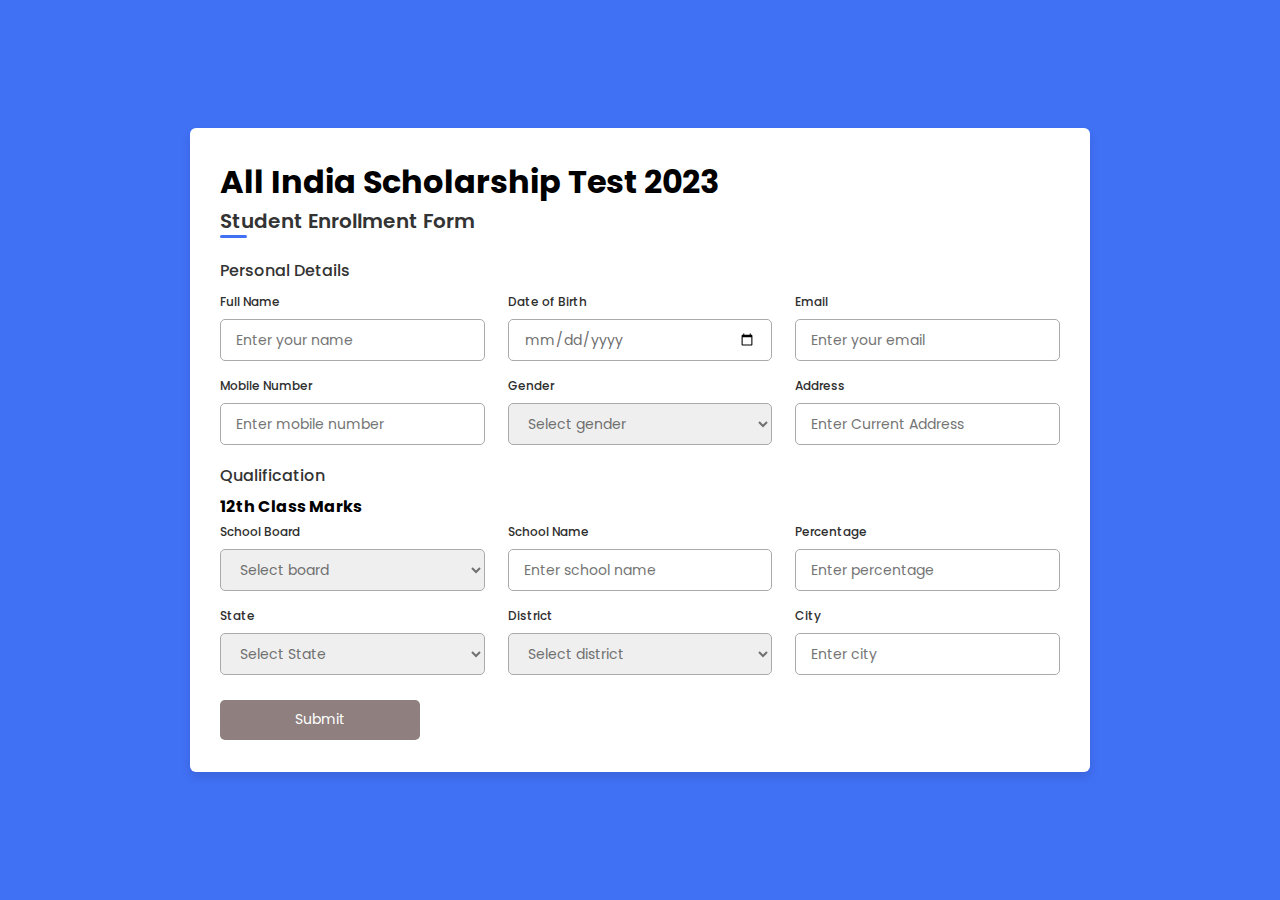
==== index.html @ 9a986ad6 "Task-2 Student Enrollment Form" ====
<!DOCTYPE html>
<!-- Coding By CodingNepal - codingnepalweb.com -->
<html lang="en">
<head>
    <meta charset="UTF-8">
    <meta http-equiv="X-UA-Compatible" content="IE=edge">
    <meta name="viewport" content="width=device-width, initial-scale=1.0">
    
    <!----======== CSS ======== -->
    <link rel="stylesheet" href="style.css">
     
    <!----===== Iconscout CSS ===== -->
    <link rel="stylesheet" href="https://unicons.iconscout.com/release/v4.0.0/css/line.css">

   <title>Responsive Regisration Form </title>
</head>
<body>
    <div class="container">
        <h1>All India Scholarship Test 2023 </h1>
        <header>Student Enrollment Form</header>
        <form action="#">
            <div class="form first">
                <div class="details personal">
                    <span class="title">Personal Details</span>

                    <div class="fields">
                        <div class="input-field">
                            <label>Full Name</label>
                            <input type="text" placeholder="Enter your name" required>
                        </div>

                        <div class="input-field">
                            <label>Date of Birth</label>
                            <input type="date" placeholder="Enter birth date" required>
                        </div>

                        <div class="input-field">
                            <label>Email</label>
                            <input type="text" placeholder="Enter your email" required>
                        </div>

                        <div class="input-field">
                            <label>Mobile Number</label>
                            <input type="text" placeholder="Enter mobile number" required>
                        </div>

                        <div class="input-field">
                            <label>Gender</label>
                            <select required>
                                <option disabled selected>Select gender</option>
                                <option>Male</option>
                                <option>Female</option>
                                <option>Others</option>
                            </select>
                        </div>

                        <div class="input-field">
                            <label>Address</label>
                            <input type="text" placeholder="Enter Current Address" required>
                        </div>
                    </div>
                </div>

                <div class="details ID">
                    <span class="title">Qualification</span>
                    <h4>12th Class Marks</h4>

                    <div class="fields">
                        <div class="input-field">
                            <label>School Board</label>
                            <select required>
                                <option disabled selected>Select board</option>
                                <option>PSEB</option>
                                <option>CBSE</option>
                                <option>ICSE</option>
                                <option>other</option>
                            </select>
                        </div>

                        <div class="input-field">
                            <label>School Name</label>
                            <input type="text" placeholder="Enter school name" required>
                        </div>

                        <div class="input-field">
                            <label>Percentage</label>
                            <input type="text" placeholder="Enter percentage" required>
                        </div>


                        
                        <div class="input-field">
                            <label>State</label>
                            <select required>
                                <option disabled selected>Select State</option>
                                <option value="AN">Andaman and Nicobar Islands</option>
    <option value="AP">Andhra Pradesh</option>
    <option value="AR">Arunachal Pradesh</option>
    <option value="AS">Assam</option>
    <option value="BR">Bihar</option>
    <option value="CH">Chandigarh</option>
    <option value="CT">Chhattisgarh</option>
    <option value="DN">Dadra and Nagar Haveli</option>
    <option value="DD">Daman and Diu</option>
    <option value="DL">Delhi</option>
    <option value="GA">Goa</option>
    <option value="GJ">Gujarat</option>
    <option value="HR">Haryana</option>
    <option value="HP">Himachal Pradesh</option>
    <option value="JK">Jammu and Kashmir</option>
    <option value="JH">Jharkhand</option>
    <option value="KA">Karnataka</option>
    <option value="KL">Kerala</option>
    <option value="LA">Ladakh</option>
    <option value="LD">Lakshadweep</option>
    <option value="MP">Madhya Pradesh</option>
    <option value="MH">Maharashtra</option>
    <option value="MN">Manipur</option>
    <option value="ML">Meghalaya</option>
    <option value="MZ">Mizoram</option>
    <option value="NL">Nagaland</option>
    <option value="OR">Odisha</option>
    <option value="PY">Puducherry</option>
    <option value="PB">Punjab</option>
    <option value="RJ">Rajasthan</option>
    <option value="SK">Sikkim</option>
    <option value="TN">Tamil Nadu</option>
    <option value="TG">Telangana</option>
    <option value="TR">Tripura</option>
    <option value="UP">Uttar Pradesh</option>
    <option value="UT">Uttarakhand</option>
    <option value="WB">West Bengal</option>
                            </select>
                        </div>

                        <div class="input-field">
                            <label>District</label>
                            <select required>
                                <option disabled selected>Select district</option>
    <option value="AR">Amritsar</option>
    <option value="AS">Barnala</option>
    <option value="BR">Bathinda</option>
    <option value="CH">Fardidkot</option>
    <option value="CT">Fatehgarh Sahib</option>
    <option value="DN">Firozpur</option>
    <option value="DD">Fazilka</option>
    <option value="DL">Gurdaspur</option>
    <option value="GA">Hoshiarpur</option>
    <option value="GJ">Jalandhar</option>
    <option value="HR">Kapurthala</option>
    <option value="HP">Ludhiana</option>
    <option value="JK">Mansa</option>
    <option value="JH">Malerkotla</option>
    <option value="KA">Moga</option>
    <option value="KL">Sri Muktsar Sahib</option>
    <option value="LA">Pathankot</option>
    <option value="LD">Patiala</option>
    <option value="MP">Rupnagar</option>
    <option value="MH">Sahibzada Agit Singh Nagar</option>
    <option value="MN">Sangrur</option>
    <option value="ML">Shahid Bhagat Singh Nagar</option>
    <option value="MZ">Tarn Taran</option>
                            </select>
                        </div>

                        <div class="input-field">
                            <label>City</label>
                            <input type="text" placeholder="Enter city" required>
                        </div>
                    </div>

                    <button class="nextBtn">
                        <span class="btnText">Submit</span>
                        
                    </button>
                </div> 
            </div>

            
        </form>
    </div>

    <script src="script.js"></script>
</body>
</html>
---- style.css ----
/* ===== Google Font Import - Poppins ===== */
@import url('https://fonts.googleapis.com/css2?family=Poppins:wght@200;300;400;500;600&display=swap');
*{
    margin: 0;
    padding: 0;
    box-sizing: border-box;
    font-family: 'Poppins', sans-serif;
}
body{
    min-height: 100vh;
    display: flex;
    align-items: center;
    justify-content: center;
    background: #4070f4;
}
.container{
    position: relative;
    max-width: 900px;
    width: 350%;
    border-radius: 6px;
    padding: 30px;
    margin: 0 15px;
    background-color: #fff;
    box-shadow: 0 5px 10px rgba(0,0,0,0.1);
    height: 900%;
}
.container header{
    position: relative;
    font-size: 20px;
    font-weight: 600;
    color: #333;
}
.container header::before{
    content: "";
    position: absolute;
    left: 0;
    bottom: -2px;
    height: 3px;
    width: 27px;
    border-radius: 8px;
    background-color: #4070f4;
}
.container form{
    position: relative;
    margin-top: 16px;
    min-height: 490px;
    background-color: #fff;
    overflow: hidden;
}
.container form .form{
    position: absolute;
    background-color: #fff;
    transition: 0.3s ease;
}
.container form .form.second{
    opacity: 0;
    pointer-events: none;
    transform: translateX(100%);
}
form.secActive .form.second{
    opacity: 1;
    pointer-events: auto;
    transform: translateX(0);
}
form.secActive .form.first{
    opacity: 0;
    pointer-events: none;
    transform: translateX(-100%);
}
.container form .title{
    display: block;
    margin-bottom: 8px;
    font-size: 16px;
    font-weight: 500;
    margin: 6px 0;
    color: #333;
}
.container form .fields{
    display: flex;
    align-items: center;
    justify-content: space-between;
    flex-wrap: wrap;
}
form .fields .input-field{
    display: flex;
    width: calc(100% / 3 - 15px);
    flex-direction: column;
    margin: 4px 0;
}
.input-field label{
    font-size: 12px;
    font-weight: 500;
    color: #2e2e2e;
}
.input-field input, select{
    outline: none;
    font-size: 14px;
    font-weight: 400;
    color: #333;
    border-radius: 5px;
    border: 1px solid #aaa;
    padding: 0 15px;
    height: 42px;
    margin: 8px 0;
}
.input-field input :focus,
.input-field select:focus{
    box-shadow: 0 3px 6px rgba(0,0,0,0.13);
}
.input-field select,
.input-field input[type="date"]{
    color: #707070;
}
.input-field input[type="date"]:valid{
    color: #333;
}
.container form button, .backBtn{
    display: flex;
    align-items: center;
    justify-content: center;
    height: 40px;
    max-width: 200px;
    width: 100%;
    border: none;
    outline: none;
    color: #fff;
    border-radius: 5px;
    background-color: #8f7f7f;
    transition: all 0.3s linear;
    cursor: pointer;
    margin-top: 1.5%;
}
.container form .btnText{
    font-size: 14px;
    font-weight: 400;
}
form button:hover{
    background-color:rgb(62, 56, 56);
}
form button i,
form .backBtn i{
    margin: 0 6px;
}
form .backBtn i{
    transform: rotate(180deg);
}
form .buttons{
    display: flex;
    align-items: center;
}
form .buttons button , .backBtn{
    margin-right: 14px;
}

@media (max-width: 750px) {
    .container form{
        overflow-y: scroll;
    }
    .container form::-webkit-scrollbar{
       display: none;
    }
    form .fields .input-field{
        width: calc(100% / 2 - 15px);
    }
}

@media (max-width: 550px) {
    form .fields .input-field{
        width: 100%;
    }
}
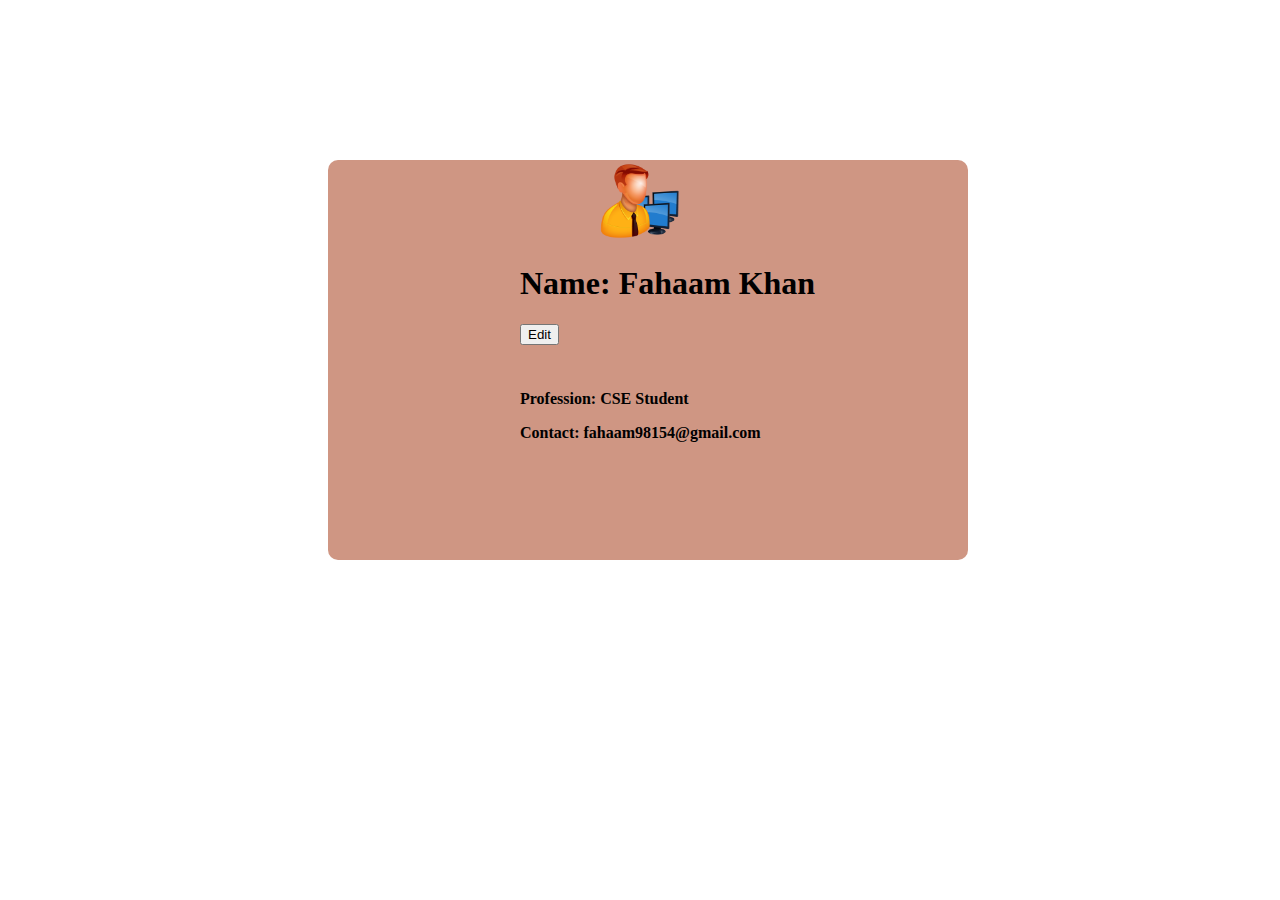
==== commit 6b0a2051: "Task-3 Calculator" ====
--- a/index.html
+++ b/index.html
@@ -1,185 +1,39 @@
 <!DOCTYPE html>
-<!-- Coding By CodingNepal - codingnepalweb.com -->
 <html lang="en">
 <head>
     <meta charset="UTF-8">
-    <meta http-equiv="X-UA-Compatible" content="IE=edge">
     <meta name="viewport" content="width=device-width, initial-scale=1.0">
-    
-    <!----======== CSS ======== -->
-    <link rel="stylesheet" href="style.css">
-     
-    <!----===== Iconscout CSS ===== -->
-    <link rel="stylesheet" href="https://unicons.iconscout.com/release/v4.0.0/css/line.css">
-
-   <title>Responsive Regisration Form </title>
+    <link rel="stylesheet" type="text/css" href="styles.css">
+    <title>User Card</title>
 </head>
 <body>
-    <div class="container">
-        <h1>All India Scholarship Test 2023 </h1>
-        <header>Student Enrollment Form</header>
-        <form action="#">
-            <div class="form first">
-                <div class="details personal">
-                    <span class="title">Personal Details</span>
+    <div class="user-card">
+        <div class="user-header">
+            <img src="admin_person_user_man_2839.png" alt="" class="img">
+            <h1 id="user-name">Name: Fahaam Khan</h1>
+            <button id="edit-user-button">Edit</button>
+        </div>
+        <div class="user-info">
+            <p id="user-description">Profession: CSE Student</p>
+            <p id="user-email">Contact: fahaam98154@gmail.com</p>
+        </div>
+    </div>
 
-                    <div class="fields">
-                        <div class="input-field">
-                            <label>Full Name</label>
-                            <input type="text" placeholder="Enter your name" required>
-                        </div>
-
-                        <div class="input-field">
-                            <label>Date of Birth</label>
-                            <input type="date" placeholder="Enter birth date" required>
-                        </div>
-
-                        <div class="input-field">
-                            <label>Email</label>
-                            <input type="text" placeholder="Enter your email" required>
-                        </div>
-
-                        <div class="input-field">
-                            <label>Mobile Number</label>
-                            <input type="text" placeholder="Enter mobile number" required>
-                        </div>
-
-                        <div class="input-field">
-                            <label>Gender</label>
-                            <select required>
-                                <option disabled selected>Select gender</option>
-                                <option>Male</option>
-                                <option>Female</option>
-                                <option>Others</option>
-                            </select>
-                        </div>
-
-                        <div class="input-field">
-                            <label>Address</label>
-                            <input type="text" placeholder="Enter Current Address" required>
-                        </div>
-                    </div>
-                </div>
-
-                <div class="details ID">
-                    <span class="title">Qualification</span>
-                    <h4>12th Class Marks</h4>
-
-                    <div class="fields">
-                        <div class="input-field">
-                            <label>School Board</label>
-                            <select required>
-                                <option disabled selected>Select board</option>
-                                <option>PSEB</option>
-                                <option>CBSE</option>
-                                <option>ICSE</option>
-                                <option>other</option>
-                            </select>
-                        </div>
-
-                        <div class="input-field">
-                            <label>School Name</label>
-                            <input type="text" placeholder="Enter school name" required>
-                        </div>
-
-                        <div class="input-field">
-                            <label>Percentage</label>
-                            <input type="text" placeholder="Enter percentage" required>
-                        </div>
-
-
-                        
-                        <div class="input-field">
-                            <label>State</label>
-                            <select required>
-                                <option disabled selected>Select State</option>
-                                <option value="AN">Andaman and Nicobar Islands</option>
-    <option value="AP">Andhra Pradesh</option>
-    <option value="AR">Arunachal Pradesh</option>
-    <option value="AS">Assam</option>
-    <option value="BR">Bihar</option>
-    <option value="CH">Chandigarh</option>
-    <option value="CT">Chhattisgarh</option>
-    <option value="DN">Dadra and Nagar Haveli</option>
-    <option value="DD">Daman and Diu</option>
-    <option value="DL">Delhi</option>
-    <option value="GA">Goa</option>
-    <option value="GJ">Gujarat</option>
-    <option value="HR">Haryana</option>
-    <option value="HP">Himachal Pradesh</option>
-    <option value="JK">Jammu and Kashmir</option>
-    <option value="JH">Jharkhand</option>
-    <option value="KA">Karnataka</option>
-    <option value="KL">Kerala</option>
-    <option value="LA">Ladakh</option>
-    <option value="LD">Lakshadweep</option>
-    <option value="MP">Madhya Pradesh</option>
-    <option value="MH">Maharashtra</option>
-    <option value="MN">Manipur</option>
-    <option value="ML">Meghalaya</option>
-    <option value="MZ">Mizoram</option>
-    <option value="NL">Nagaland</option>
-    <option value="OR">Odisha</option>
-    <option value="PY">Puducherry</option>
-    <option value="PB">Punjab</option>
-    <option value="RJ">Rajasthan</option>
-    <option value="SK">Sikkim</option>
-    <option value="TN">Tamil Nadu</option>
-    <option value="TG">Telangana</option>
-    <option value="TR">Tripura</option>
-    <option value="UP">Uttar Pradesh</option>
-    <option value="UT">Uttarakhand</option>
-    <option value="WB">West Bengal</option>
-                            </select>
-                        </div>
-
-                        <div class="input-field">
-                            <label>District</label>
-                            <select required>
-                                <option disabled selected>Select district</option>
-    <option value="AR">Amritsar</option>
-    <option value="AS">Barnala</option>
-    <option value="BR">Bathinda</option>
-    <option value="CH">Fardidkot</option>
-    <option value="CT">Fatehgarh Sahib</option>
-    <option value="DN">Firozpur</option>
-    <option value="DD">Fazilka</option>
-    <option value="DL">Gurdaspur</option>
-    <option value="GA">Hoshiarpur</option>
-    <option value="GJ">Jalandhar</option>
-    <option value="HR">Kapurthala</option>
-    <option value="HP">Ludhiana</option>
-    <option value="JK">Mansa</option>
-    <option value="JH">Malerkotla</option>
-    <option value="KA">Moga</option>
-    <option value="KL">Sri Muktsar Sahib</option>
-    <option value="LA">Pathankot</option>
-    <option value="LD">Patiala</option>
-    <option value="MP">Rupnagar</option>
-    <option value="MH">Sahibzada Agit Singh Nagar</option>
-    <option value="MN">Sangrur</option>
-    <option value="ML">Shahid Bhagat Singh Nagar</option>
-    <option value="MZ">Tarn Taran</option>
-                            </select>
-                        </div>
-
-                        <div class="input-field">
-                            <label>City</label>
-                            <input type="text" placeholder="Enter city" required>
-                        </div>
-                    </div>
-
-                    <button class="nextBtn">
-                        <span class="btnText">Submit</span>
-                        
-                    </button>
-                </div> 
-            </div>
-
-            
-        </form>
+    <!-- User Information Modal -->
+    <div id="user-modal" class="modal">
+        <div class="modal-content">
+            <span id="close-modal" class="close">&times;</span>
+            <h2>Edit User Information</h2>
+            <label for="new-name">Name:</label>
+            <input type="text" id="new-name" value="John Doe">
+            <label for="new-description">Description:</label>
+            <input type="text" id="new-description" value="Web Developer">
+            <label for="new-email">Email:</label>
+            <input type="email" id="new-email" value="johndoe@example.com">
+            <button id="save-user-button">Save</button>
+        </div>
     </div>
 
     <script src="script.js"></script>
 </body>
-</html>+</html>
--- a/styles.css
+++ b/styles.css
@@ -0,0 +1,56 @@
+/* Your previous CSS styles */
+
+.modal {
+    display: none;
+    position: fixed;
+    top: 0;
+    left: 0;
+    width: 100%;
+    height: 100%;
+    background-color: rgba(0, 0, 0, 0.5);
+}
+
+.modal-content {
+    background-color: #fff;
+    margin: 10% auto;
+    padding: 20px;
+    border: 1px solid #888;
+    width: 50%;
+    position: relative;
+}
+
+.close {
+    position: absolute;
+    top: 0;
+    right: 0;
+    padding: 10px;
+    cursor: pointer;
+}
+.user-card{
+    background-color:rgb(207, 150, 131);
+    height: 25rem;
+    width: 40rem;
+    margin-left: 20rem;
+    margin-top: 10rem;
+    border-radius: 10px;
+}
+.user-header{
+    margin-left: 15rem;
+    margin-top: 4%;
+    margin-left: 12rem;
+    font-family: Georgia, 'Times New Roman', Times, serif;
+}
+.user-info{
+    margin-top: 7%;
+    margin-left: 12rem;
+    font-weight: bolder;
+    font-family: Georgia, 'Times New Roman', Times, serif;
+}
+.img{
+    height: 5rem;
+    width: 5rem;
+    margin-left: 5rem;
+}
+
+
+
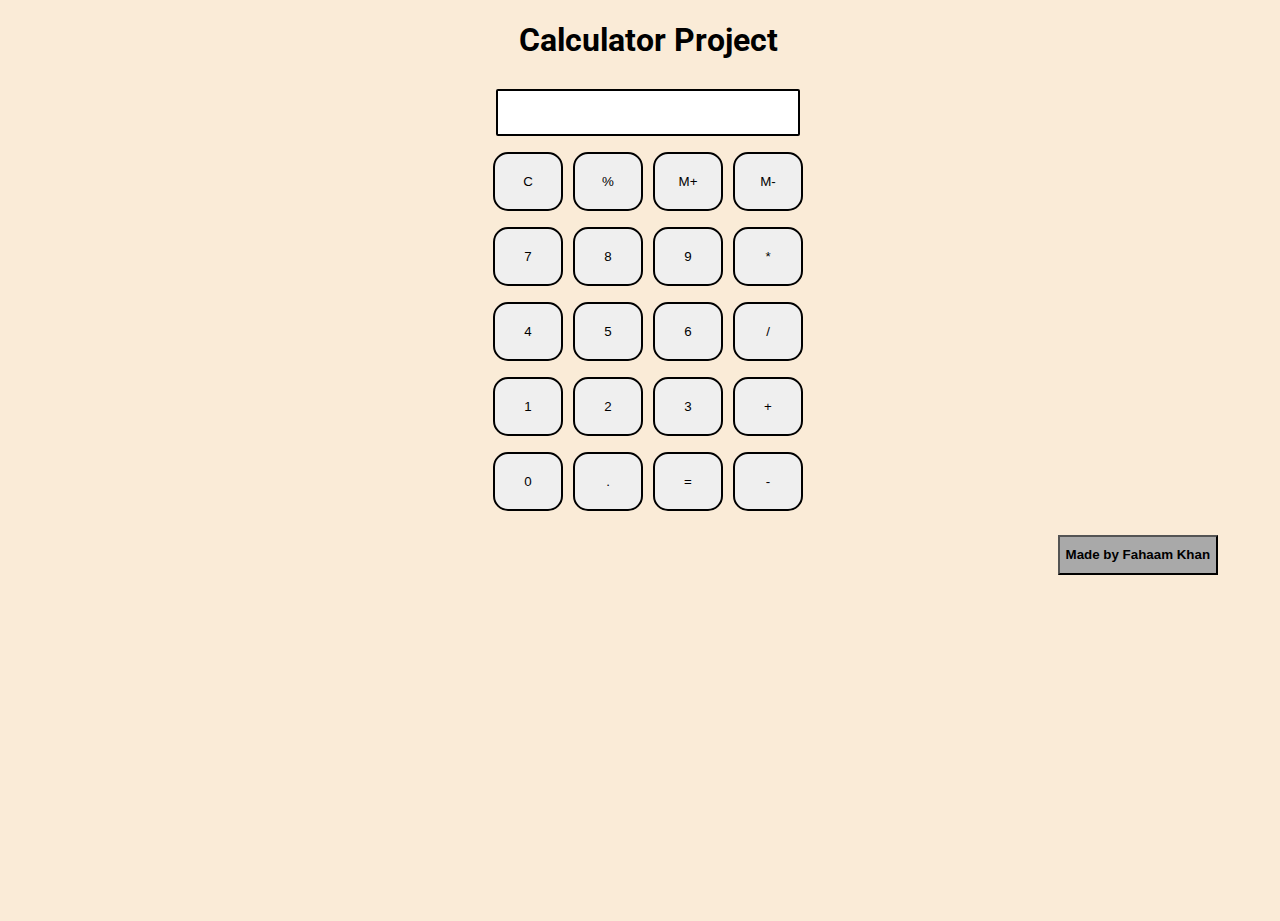
==== commit 68201582: "Task-4 User Card" ====
--- a/index.html
+++ b/index.html
@@ -1,39 +1,55 @@
 <!DOCTYPE html>
-<html lang="en">
+<html>
+
 <head>
-    <meta charset="UTF-8">
-    <meta name="viewport" content="width=device-width, initial-scale=1.0">
-    <link rel="stylesheet" type="text/css" href="styles.css">
-    <title>User Card</title>
+  <meta charset="utf-8">
+  <meta name="viewport" content="width=device-width">
+  <title>Calculator Project</title>
+  <link href="style.css" rel="stylesheet" type="text/css" />
+  <link href="utils.css" rel="stylesheet" type="text/css" />
 </head>
+
 <body>
-    <div class="user-card">
-        <div class="user-header">
-            <img src="admin_person_user_man_2839.png" alt="" class="img">
-            <h1 id="user-name">Name: Fahaam Khan</h1>
-            <button id="edit-user-button">Edit</button>
-        </div>
-        <div class="user-info">
-            <p id="user-description">Profession: CSE Student</p>
-            <p id="user-email">Contact: fahaam98154@gmail.com</p>
-        </div>
+  <h1 class="text-center">Calculator Project</h1>
+  <div class="container flex flex-col items-center mx-auto m-w-20">
+    <div class="row">
+      <input class="input" type="text"/>
     </div>
+    <div class="row">
+      <button class="button">C</button>
+      <button class="button">%</button>
+      <button class="button">M+</button>
+      <button class="button">M-</button>
+    </div>
+    <div class="row">
+      <button class="button">7</button>
+      <button class="button">8</button>
+      <button class="button">9</button>
+      <button class="button">*</button>
+    </div>
+    <div class="row">
+      <button class="button">4</button>
+      <button class="button">5</button>
+      <button class="button">6</button>
+      <button class="button">/</button>
+    </div>
+    <div class="row">
+      <button class="button">1</button>
+      <button class="button">2</button>
+      <button class="button">3</button>
+      <button class="button">+</button>
+    </div>
+    <div class="row">
+      <button class="button">0</button>
+      <button class="button">.</button>
+      <button class="button">=</button>
+      <button class="button">-</button>
+    </div>
+  </div>
+  <footer>
+    <p><button>Made by Fahaam Khan</button></p>
+  </footer>
+  <script src="script.js"></script> 
+</body>
 
-    <!-- User Information Modal -->
-    <div id="user-modal" class="modal">
-        <div class="modal-content">
-            <span id="close-modal" class="close">&times;</span>
-            <h2>Edit User Information</h2>
-            <label for="new-name">Name:</label>
-            <input type="text" id="new-name" value="John Doe">
-            <label for="new-description">Description:</label>
-            <input type="text" id="new-description" value="Web Developer">
-            <label for="new-email">Email:</label>
-            <input type="email" id="new-email" value="johndoe@example.com">
-            <button id="save-user-button">Save</button>
-        </div>
-    </div>
-
-    <script src="script.js"></script>
-</body>
-</html>
+</html>--- a/style.css
+++ b/style.css
@@ -0,0 +1,37 @@
+@import url('https://fonts.googleapis.com/css2?family=Roboto:wght@300&family=Ubuntu:wght@300&display=swap');
+html, body {
+  height: 100%;
+  width: 100%;
+  font-family: 'Roboto', sans-serif; 
+  background-color:antiquewhite;
+}
+
+.button{
+  width: 70px;
+  padding: 20px;
+  margin: 0 3px;
+  border: 2.5px solid black;
+  border-radius: 15px;
+  cursor: pointer;
+}
+
+.row{
+  margin: 8px 0;
+}
+.row input{
+  width: 300px;
+  font-size: 20px;
+  margin: 0;
+  padding: 10px 0px;
+  border: 2px solid black;
+  border-radius: 2px;
+}
+footer{
+    margin-left: 82%;
+    
+}
+footer button{
+    background-color: darkgray;
+    font-weight: bolder;
+    height: 40px;
+}--- a/utils.css
+++ b/utils.css
@@ -0,0 +1,22 @@
+.text-center{
+    text-align: center;
+  }
+  
+  .bg-red{
+    background: red;
+  }
+  
+  .mx-auto{
+    margin: auto;
+  }
+  
+  .flex{
+    display:flex;
+  } 
+  .flex-col{
+    flex-direction: column;
+  }
+  
+  .items-center{
+    align-items: center;
+  }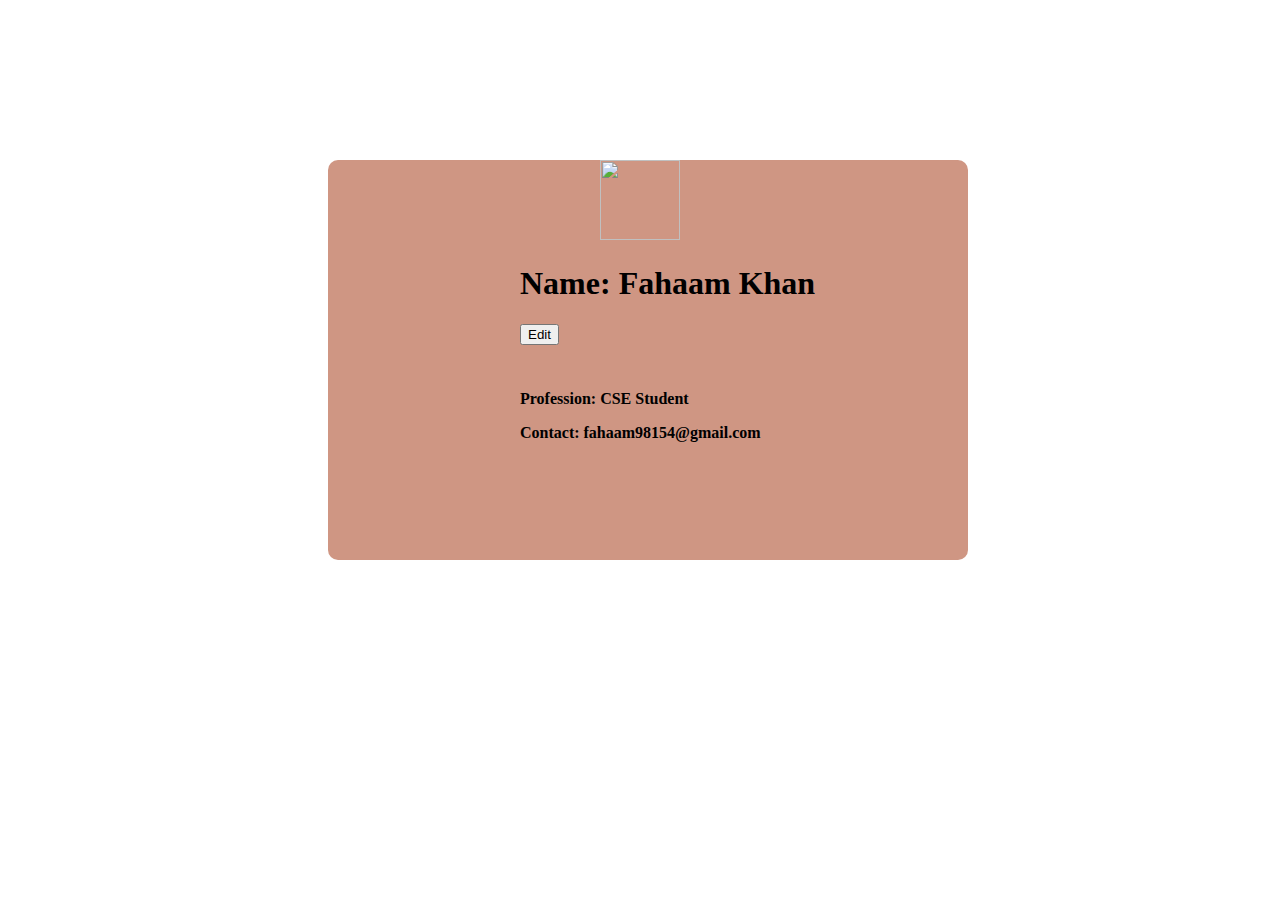
==== commit a373731c: "Task-3 Calculator" ====
--- a/index.html
+++ b/index.html
@@ -1,55 +1,39 @@
 <!DOCTYPE html>
-<html>
+<html lang="en">
+<head>
+    <meta charset="UTF-8">
+    <meta name="viewport" content="width=device-width, initial-scale=1.0">
+    <link rel="stylesheet" type="text/css" href="styles.css">
+    <title>User Card</title>
+</head>
+<body>
+    <div class="user-card">
+        <div class="user-header">
+            <img src="admin_person_user_man_2839.png" alt="" class="img">
+            <h1 id="user-name">Name: Fahaam Khan</h1>
+            <button id="edit-user-button">Edit</button>
+        </div>
+        <div class="user-info">
+            <p id="user-description">Profession: CSE Student</p>
+            <p id="user-email">Contact: fahaam98154@gmail.com</p>
+        </div>
+    </div>
 
-<head>
-  <meta charset="utf-8">
-  <meta name="viewport" content="width=device-width">
-  <title>Calculator Project</title>
-  <link href="style.css" rel="stylesheet" type="text/css" />
-  <link href="utils.css" rel="stylesheet" type="text/css" />
-</head>
+    <!-- User Information Modal -->
+    <div id="user-modal" class="modal">
+        <div class="modal-content">
+            <span id="close-modal" class="close">&times;</span>
+            <h2>Edit User Information</h2>
+            <label for="new-name">Name:</label>
+            <input type="text" id="new-name" value="John Doe">
+            <label for="new-description">Description:</label>
+            <input type="text" id="new-description" value="Web Developer">
+            <label for="new-email">Email:</label>
+            <input type="email" id="new-email" value="johndoe@example.com">
+            <button id="save-user-button">Save</button>
+        </div>
+    </div>
 
-<body>
-  <h1 class="text-center">Calculator Project</h1>
-  <div class="container flex flex-col items-center mx-auto m-w-20">
-    <div class="row">
-      <input class="input" type="text"/>
-    </div>
-    <div class="row">
-      <button class="button">C</button>
-      <button class="button">%</button>
-      <button class="button">M+</button>
-      <button class="button">M-</button>
-    </div>
-    <div class="row">
-      <button class="button">7</button>
-      <button class="button">8</button>
-      <button class="button">9</button>
-      <button class="button">*</button>
-    </div>
-    <div class="row">
-      <button class="button">4</button>
-      <button class="button">5</button>
-      <button class="button">6</button>
-      <button class="button">/</button>
-    </div>
-    <div class="row">
-      <button class="button">1</button>
-      <button class="button">2</button>
-      <button class="button">3</button>
-      <button class="button">+</button>
-    </div>
-    <div class="row">
-      <button class="button">0</button>
-      <button class="button">.</button>
-      <button class="button">=</button>
-      <button class="button">-</button>
-    </div>
-  </div>
-  <footer>
-    <p><button>Made by Fahaam Khan</button></p>
-  </footer>
-  <script src="script.js"></script> 
+    <script src="script.js"></script>
 </body>
-
-</html>+</html>
--- a/styles.css
+++ b/styles.css
@@ -0,0 +1,56 @@
+/* Your previous CSS styles */
+
+.modal {
+    display: none;
+    position: fixed;
+    top: 0;
+    left: 0;
+    width: 100%;
+    height: 100%;
+    background-color: rgba(0, 0, 0, 0.5);
+}
+
+.modal-content {
+    background-color: #fff;
+    margin: 10% auto;
+    padding: 20px;
+    border: 1px solid #888;
+    width: 50%;
+    position: relative;
+}
+
+.close {
+    position: absolute;
+    top: 0;
+    right: 0;
+    padding: 10px;
+    cursor: pointer;
+}
+.user-card{
+    background-color:rgb(207, 150, 131);
+    height: 25rem;
+    width: 40rem;
+    margin-left: 20rem;
+    margin-top: 10rem;
+    border-radius: 10px;
+}
+.user-header{
+    margin-left: 15rem;
+    margin-top: 4%;
+    margin-left: 12rem;
+    font-family: Georgia, 'Times New Roman', Times, serif;
+}
+.user-info{
+    margin-top: 7%;
+    margin-left: 12rem;
+    font-weight: bolder;
+    font-family: Georgia, 'Times New Roman', Times, serif;
+}
+.img{
+    height: 5rem;
+    width: 5rem;
+    margin-left: 5rem;
+}
+
+
+
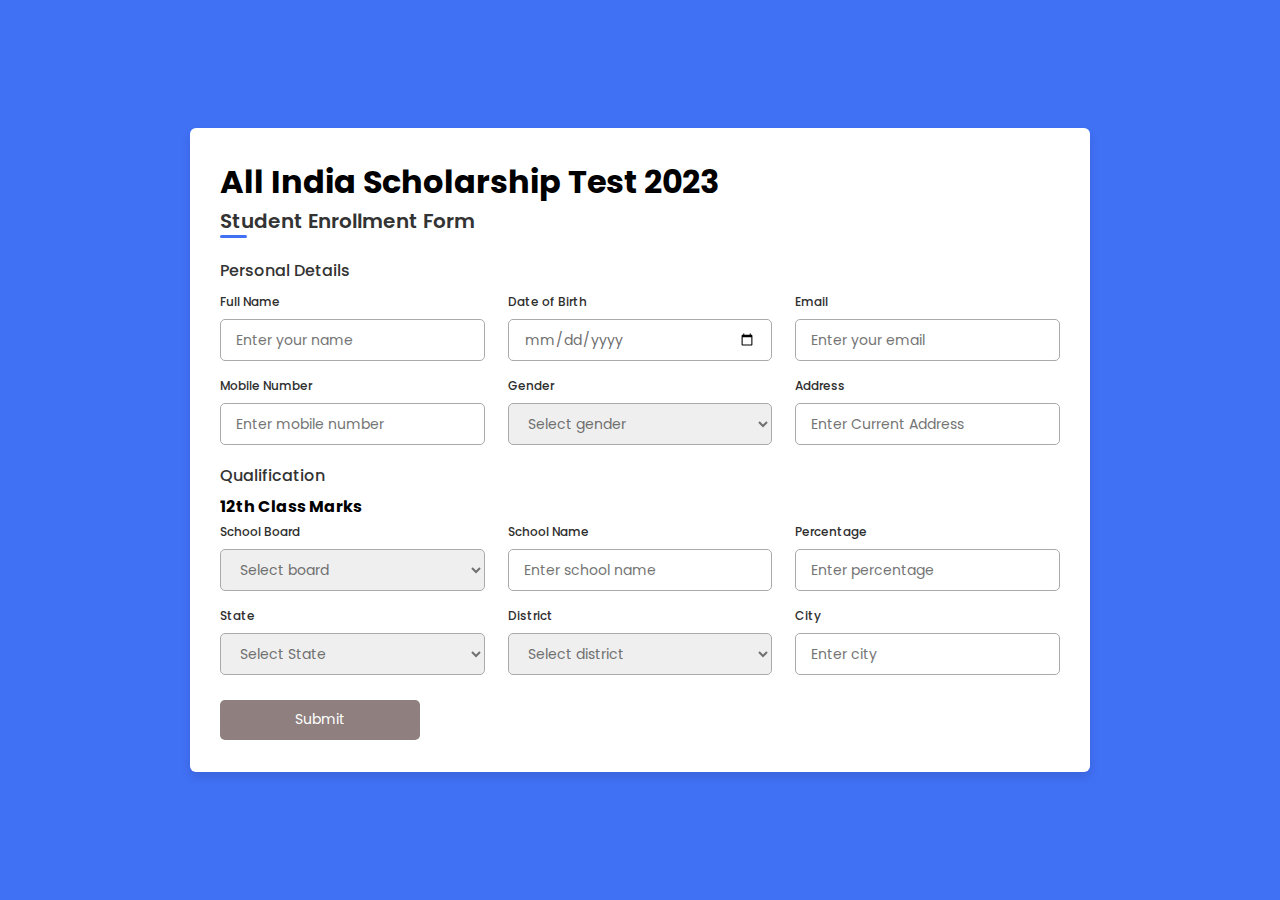
==== commit ac079ba0: "Task-2 Student Enrollment form" ====
--- a/index.html
+++ b/index.html
@@ -1,39 +1,185 @@
 <!DOCTYPE html>
+<!-- Coding By CodingNepal - codingnepalweb.com -->
 <html lang="en">
 <head>
     <meta charset="UTF-8">
+    <meta http-equiv="X-UA-Compatible" content="IE=edge">
     <meta name="viewport" content="width=device-width, initial-scale=1.0">
-    <link rel="stylesheet" type="text/css" href="styles.css">
-    <title>User Card</title>
+    
+    <!----======== CSS ======== -->
+    <link rel="stylesheet" href="style.css">
+     
+    <!----===== Iconscout CSS ===== -->
+    <link rel="stylesheet" href="https://unicons.iconscout.com/release/v4.0.0/css/line.css">
+
+   <title>Responsive Regisration Form </title>
 </head>
 <body>
-    <div class="user-card">
-        <div class="user-header">
-            <img src="admin_person_user_man_2839.png" alt="" class="img">
-            <h1 id="user-name">Name: Fahaam Khan</h1>
-            <button id="edit-user-button">Edit</button>
-        </div>
-        <div class="user-info">
-            <p id="user-description">Profession: CSE Student</p>
-            <p id="user-email">Contact: fahaam98154@gmail.com</p>
-        </div>
-    </div>
+    <div class="container">
+        <h1>All India Scholarship Test 2023 </h1>
+        <header>Student Enrollment Form</header>
+        <form action="#">
+            <div class="form first">
+                <div class="details personal">
+                    <span class="title">Personal Details</span>
 
-    <!-- User Information Modal -->
-    <div id="user-modal" class="modal">
-        <div class="modal-content">
-            <span id="close-modal" class="close">&times;</span>
-            <h2>Edit User Information</h2>
-            <label for="new-name">Name:</label>
-            <input type="text" id="new-name" value="John Doe">
-            <label for="new-description">Description:</label>
-            <input type="text" id="new-description" value="Web Developer">
-            <label for="new-email">Email:</label>
-            <input type="email" id="new-email" value="johndoe@example.com">
-            <button id="save-user-button">Save</button>
-        </div>
+                    <div class="fields">
+                        <div class="input-field">
+                            <label>Full Name</label>
+                            <input type="text" placeholder="Enter your name" required>
+                        </div>
+
+                        <div class="input-field">
+                            <label>Date of Birth</label>
+                            <input type="date" placeholder="Enter birth date" required>
+                        </div>
+
+                        <div class="input-field">
+                            <label>Email</label>
+                            <input type="text" placeholder="Enter your email" required>
+                        </div>
+
+                        <div class="input-field">
+                            <label>Mobile Number</label>
+                            <input type="text" placeholder="Enter mobile number" required>
+                        </div>
+
+                        <div class="input-field">
+                            <label>Gender</label>
+                            <select required>
+                                <option disabled selected>Select gender</option>
+                                <option>Male</option>
+                                <option>Female</option>
+                                <option>Others</option>
+                            </select>
+                        </div>
+
+                        <div class="input-field">
+                            <label>Address</label>
+                            <input type="text" placeholder="Enter Current Address" required>
+                        </div>
+                    </div>
+                </div>
+
+                <div class="details ID">
+                    <span class="title">Qualification</span>
+                    <h4>12th Class Marks</h4>
+
+                    <div class="fields">
+                        <div class="input-field">
+                            <label>School Board</label>
+                            <select required>
+                                <option disabled selected>Select board</option>
+                                <option>PSEB</option>
+                                <option>CBSE</option>
+                                <option>ICSE</option>
+                                <option>other</option>
+                            </select>
+                        </div>
+
+                        <div class="input-field">
+                            <label>School Name</label>
+                            <input type="text" placeholder="Enter school name" required>
+                        </div>
+
+                        <div class="input-field">
+                            <label>Percentage</label>
+                            <input type="text" placeholder="Enter percentage" required>
+                        </div>
+
+
+                        
+                        <div class="input-field">
+                            <label>State</label>
+                            <select required>
+                                <option disabled selected>Select State</option>
+                                <option value="AN">Andaman and Nicobar Islands</option>
+    <option value="AP">Andhra Pradesh</option>
+    <option value="AR">Arunachal Pradesh</option>
+    <option value="AS">Assam</option>
+    <option value="BR">Bihar</option>
+    <option value="CH">Chandigarh</option>
+    <option value="CT">Chhattisgarh</option>
+    <option value="DN">Dadra and Nagar Haveli</option>
+    <option value="DD">Daman and Diu</option>
+    <option value="DL">Delhi</option>
+    <option value="GA">Goa</option>
+    <option value="GJ">Gujarat</option>
+    <option value="HR">Haryana</option>
+    <option value="HP">Himachal Pradesh</option>
+    <option value="JK">Jammu and Kashmir</option>
+    <option value="JH">Jharkhand</option>
+    <option value="KA">Karnataka</option>
+    <option value="KL">Kerala</option>
+    <option value="LA">Ladakh</option>
+    <option value="LD">Lakshadweep</option>
+    <option value="MP">Madhya Pradesh</option>
+    <option value="MH">Maharashtra</option>
+    <option value="MN">Manipur</option>
+    <option value="ML">Meghalaya</option>
+    <option value="MZ">Mizoram</option>
+    <option value="NL">Nagaland</option>
+    <option value="OR">Odisha</option>
+    <option value="PY">Puducherry</option>
+    <option value="PB">Punjab</option>
+    <option value="RJ">Rajasthan</option>
+    <option value="SK">Sikkim</option>
+    <option value="TN">Tamil Nadu</option>
+    <option value="TG">Telangana</option>
+    <option value="TR">Tripura</option>
+    <option value="UP">Uttar Pradesh</option>
+    <option value="UT">Uttarakhand</option>
+    <option value="WB">West Bengal</option>
+                            </select>
+                        </div>
+
+                        <div class="input-field">
+                            <label>District</label>
+                            <select required>
+                                <option disabled selected>Select district</option>
+    <option value="AR">Amritsar</option>
+    <option value="AS">Barnala</option>
+    <option value="BR">Bathinda</option>
+    <option value="CH">Fardidkot</option>
+    <option value="CT">Fatehgarh Sahib</option>
+    <option value="DN">Firozpur</option>
+    <option value="DD">Fazilka</option>
+    <option value="DL">Gurdaspur</option>
+    <option value="GA">Hoshiarpur</option>
+    <option value="GJ">Jalandhar</option>
+    <option value="HR">Kapurthala</option>
+    <option value="HP">Ludhiana</option>
+    <option value="JK">Mansa</option>
+    <option value="JH">Malerkotla</option>
+    <option value="KA">Moga</option>
+    <option value="KL">Sri Muktsar Sahib</option>
+    <option value="LA">Pathankot</option>
+    <option value="LD">Patiala</option>
+    <option value="MP">Rupnagar</option>
+    <option value="MH">Sahibzada Agit Singh Nagar</option>
+    <option value="MN">Sangrur</option>
+    <option value="ML">Shahid Bhagat Singh Nagar</option>
+    <option value="MZ">Tarn Taran</option>
+                            </select>
+                        </div>
+
+                        <div class="input-field">
+                            <label>City</label>
+                            <input type="text" placeholder="Enter city" required>
+                        </div>
+                    </div>
+
+                    <button class="nextBtn">
+                        <span class="btnText">Submit</span>
+                        
+                    </button>
+                </div> 
+            </div>
+
+            
+        </form>
     </div>
 
     <script src="script.js"></script>
 </body>
-</html>
+</html>--- a/style.css
+++ b/style.css
@@ -0,0 +1,171 @@
+/* ===== Google Font Import - Poppins ===== */
+@import url('https://fonts.googleapis.com/css2?family=Poppins:wght@200;300;400;500;600&display=swap');
+*{
+    margin: 0;
+    padding: 0;
+    box-sizing: border-box;
+    font-family: 'Poppins', sans-serif;
+}
+body{
+    min-height: 100vh;
+    display: flex;
+    align-items: center;
+    justify-content: center;
+    background: #4070f4;
+}
+.container{
+    position: relative;
+    max-width: 900px;
+    width: 350%;
+    border-radius: 6px;
+    padding: 30px;
+    margin: 0 15px;
+    background-color: #fff;
+    box-shadow: 0 5px 10px rgba(0,0,0,0.1);
+    height: 900%;
+}
+.container header{
+    position: relative;
+    font-size: 20px;
+    font-weight: 600;
+    color: #333;
+}
+.container header::before{
+    content: "";
+    position: absolute;
+    left: 0;
+    bottom: -2px;
+    height: 3px;
+    width: 27px;
+    border-radius: 8px;
+    background-color: #4070f4;
+}
+.container form{
+    position: relative;
+    margin-top: 16px;
+    min-height: 490px;
+    background-color: #fff;
+    overflow: hidden;
+}
+.container form .form{
+    position: absolute;
+    background-color: #fff;
+    transition: 0.3s ease;
+}
+.container form .form.second{
+    opacity: 0;
+    pointer-events: none;
+    transform: translateX(100%);
+}
+form.secActive .form.second{
+    opacity: 1;
+    pointer-events: auto;
+    transform: translateX(0);
+}
+form.secActive .form.first{
+    opacity: 0;
+    pointer-events: none;
+    transform: translateX(-100%);
+}
+.container form .title{
+    display: block;
+    margin-bottom: 8px;
+    font-size: 16px;
+    font-weight: 500;
+    margin: 6px 0;
+    color: #333;
+}
+.container form .fields{
+    display: flex;
+    align-items: center;
+    justify-content: space-between;
+    flex-wrap: wrap;
+}
+form .fields .input-field{
+    display: flex;
+    width: calc(100% / 3 - 15px);
+    flex-direction: column;
+    margin: 4px 0;
+}
+.input-field label{
+    font-size: 12px;
+    font-weight: 500;
+    color: #2e2e2e;
+}
+.input-field input, select{
+    outline: none;
+    font-size: 14px;
+    font-weight: 400;
+    color: #333;
+    border-radius: 5px;
+    border: 1px solid #aaa;
+    padding: 0 15px;
+    height: 42px;
+    margin: 8px 0;
+}
+.input-field input :focus,
+.input-field select:focus{
+    box-shadow: 0 3px 6px rgba(0,0,0,0.13);
+}
+.input-field select,
+.input-field input[type="date"]{
+    color: #707070;
+}
+.input-field input[type="date"]:valid{
+    color: #333;
+}
+.container form button, .backBtn{
+    display: flex;
+    align-items: center;
+    justify-content: center;
+    height: 40px;
+    max-width: 200px;
+    width: 100%;
+    border: none;
+    outline: none;
+    color: #fff;
+    border-radius: 5px;
+    background-color: #8f7f7f;
+    transition: all 0.3s linear;
+    cursor: pointer;
+    margin-top: 1.5%;
+}
+.container form .btnText{
+    font-size: 14px;
+    font-weight: 400;
+}
+form button:hover{
+    background-color:rgb(62, 56, 56);
+}
+form button i,
+form .backBtn i{
+    margin: 0 6px;
+}
+form .backBtn i{
+    transform: rotate(180deg);
+}
+form .buttons{
+    display: flex;
+    align-items: center;
+}
+form .buttons button , .backBtn{
+    margin-right: 14px;
+}
+
+@media (max-width: 750px) {
+    .container form{
+        overflow-y: scroll;
+    }
+    .container form::-webkit-scrollbar{
+       display: none;
+    }
+    form .fields .input-field{
+        width: calc(100% / 2 - 15px);
+    }
+}
+
+@media (max-width: 550px) {
+    form .fields .input-field{
+        width: 100%;
+    }
+}